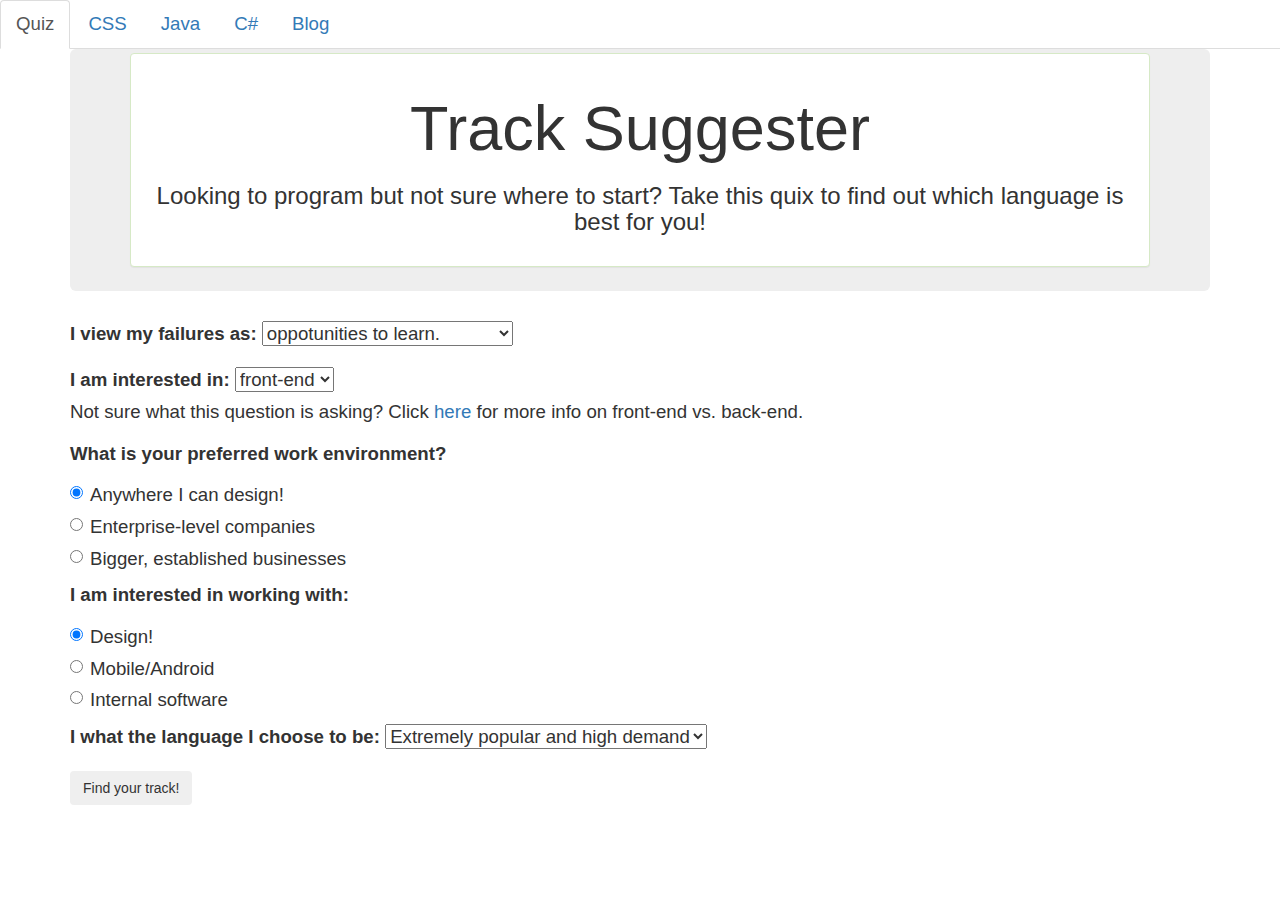
==== index.html @ 8e791da9 "add css, wells, jumbotron" ====
<html>
  <head>
    <link href="css/bootstrap.css" rel="stylesheet" type="text/css">
    <link href="css/styles.css" rel="stylesheet" type="text/css">
    <script src="js/jquery-3.2.1.js"></script>
    <script src="js/scripts.js"></script>
    <title>Track Suggester</title>
  </head>
  <body>
    <ul class="nav nav-tabs" id="topNav">
      <li role="presentation" class="active"><a href="#">Quiz</a></li>
      <li role="presentation" class="cssBtn"><a href="#">CSS</a></li>
      <li role="presentation" class="javaBtn"><a href="#">Java</a></li>
      <li role="presentation" class="cBtn"><a href="#">C#</a></li>
      <li role="presentation" class= "blogBtn"><a href="#">Blog</a></li>
    </ul>
    <div class="container">
      <div class="jumbotron">
        <div class="panel panel-success">
          <div class="row">
            <h1>Track Suggester</h1>
            <h3>Looking to program but not sure where to start? Take this quix to find out which language is best for you!</h3>
          </div>
        </div>
      </div>
      <form id="track">
        <div class="form-group">
          <label for="failure">I view my failures as:</label>
          <select id="failure">
            <option value="0">oppotunities to learn.</option>
            <option value="0">mistakes to be ashamed of.</option>
          </select>
        </div>
        <div class="form-group">
          <label for="development">I am interested in:</label>
          <select id="development">
            <option value="50">front-end</option>
            <option value="2">back-end</option>
          </select>
          <p>Not sure what this question is asking? Click <a href="https://www.coursereport.com/blog/front-end-development-vs-back-end-development-where-to-start">here</a> for more info on front-end vs. back-end.</p>
        </div>
        <div class="form-group" id="environment">
          <label>What is your preferred work environment?</label>
          <div class="radio">
           <label>
             <input type="radio" name="operator" value="0" checked>
             Anywhere I can design!
           </label>
         </div>
         <div class="radio">
           <label>
             <input type="radio" name="operator" value="2">
             Enterprise-level companies
           </label>
         </div>
         <div class="radio">
           <label>
             <input type="radio" name="operator" value="10">
             Bigger, established businesses
           </label>
         </div>
         <div class="form-group" id="goals">
           <label>I am interested in working with:</label>
           <div class="radio">
            <label>
              <input type="radio" name="operator1" value="0" checked>
              Design!
            </label>
          </div>
          <div class="radio">
            <label>
              <input type="radio" name="operator1" value="2">
              Mobile/Android
            </label>
          </div>
          <div class="radio">
            <label>
              <input type="radio" name="operator1" value="10">
              Internal software
            </label>
          </div>
          <div class="form-group">
            <label for="failure">I what the language I choose to be:</label>
            <select id="development">
              <option value="0">Extremely popular and high demand</option>
              <option value="0">Not sure</option>
            </select>
          </div>
        <button type="submit" class="btn">Find your track!</button>
      </form>
      <div id="yourTrack">
        <p>Your track is <span id="suggest"></span>! Click <a href="http://www.epicodus.com/">here</a> to view more about Epicodus</p>
      </div>
      <div id="cssInfo">
        <div class="col-md-12">
          <div class="well">
          <div class="panel-heading">
            <span class="wellTitle">Here is some information on CSS</span>
          </div>
            <div class="cssDescription">
              <p>CSS is the language for describing the presentation of Web pages, including colors, layout, fonts, and other stylistic choices. It allows one to adapt the presentation to different types of devices, such as large screens, small screens, and printers. HTML — used for building the structure of the page — and CSS — used for the visual layout — are the two basic languages involved in the building of web pages and web applications.</p>
            </div>
          </div>
      </div>
      </div>
      <div id="javaInfo">
        <div class="col-md-12">
          <div class="well">
            <div class="panel-heading">
              <span class="wellTitle">Here is some information on Java</span>
            </div>
            <div class="cssDescription">
              <p>CSS is the language for describing the presentation of Web pages, including colors, layout, fonts, and other stylistic choices. It allows one to adapt the presentation to different types of devices, such as large screens, small screens, and printers. HTML — used for building the structure of the page — and CSS — used for the visual layout — are the two basic languages involved in the building of web pages and web applications.</p>
            </div>
          </div>
        </div>
      </div>
      <div id="cInfo">
        <div class="col-md-12">
          <div class="well">
            <div class="panel-heading">
              <span class="wellTitle">Here is some information on C#</span>
            </div>
            <div class="cssDescription">
              <p>CSS is the language for describing the presentation of Web pages, including colors, layout, fonts, and other stylistic choices. It allows one to adapt the presentation to different types of devices, such as large screens, small screens, and printers. HTML — used for building the structure of the page — and CSS — used for the visual layout — are the two basic languages involved in the building of web pages and web applications.</p>
            </div>
          </div>
        </div>
      </div>
      <div id="blog">
        <div class= "col-md-12">
          <div class="panel panel-warning">
            <div class="panel-heading">
              <h3>Why I chose code school</h3>
            </div>
            <div class="panel-body">
              <p>Interesting things to think about before code school</p>
            </div>
          </div>
        </div>
        <div class= "col-md-12">
          <div class="panel panel-success">
            <div class="panel-heading">
              <h3>Things to think about before code school</h3>
            </div>
            <div class="panel-body">
              <p>Interesting things to think about before code school</p>
            </div>
          </div>
        </div>
      </div>
    </div>
  </body>
</html>
---- css/styles.css ----
#yourTrack {
  display: none;
  border: 6px solid grey;
  margin: 10px;
}

h1 {
  text-align: center;
}

h3 {
  text-align: center;
}

#cssInfo {
  display: none;
}

#javaInfo {
  display: none;
}

#cInfo {
  display: none;
}

#blog {
  display: none;
}

.jumbotron {
  padding: 4px;
}

.row {
  padding: 10px;
  margin: 10px;
}

body {
  font-size: 14pt;
}
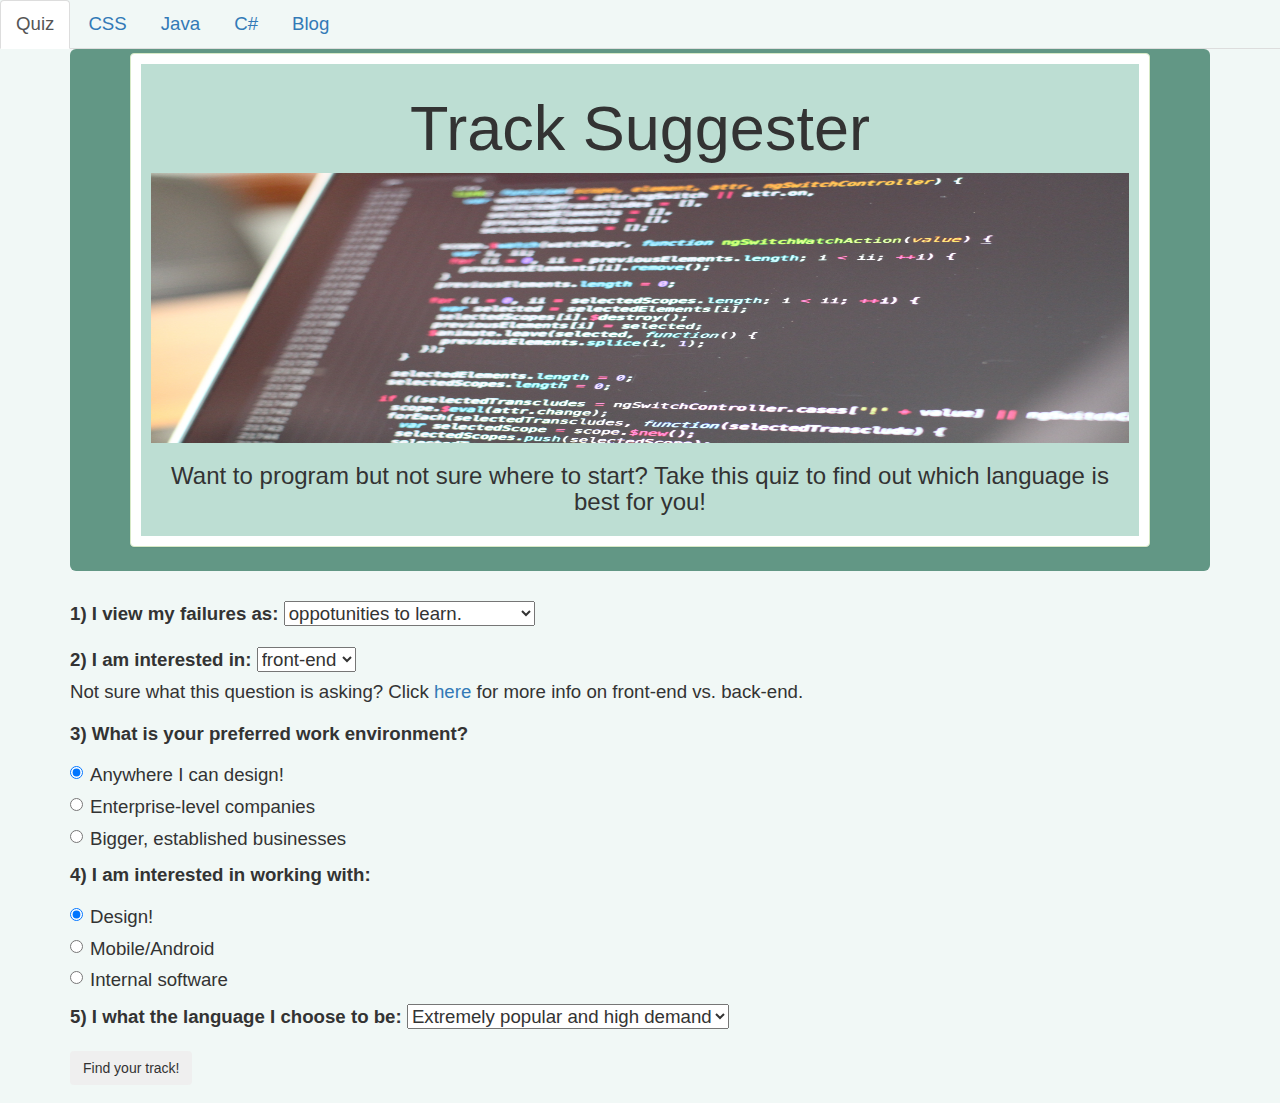
==== commit 0378ef47: "fix home button on navbar, adjust jumbotron, add background colors" ====
--- a/index.html
+++ b/index.html
@@ -17,22 +17,23 @@
     <div class="container">
       <div class="jumbotron">
         <div class="panel panel-success">
-          <div class="row">
+          <div class="top">
             <h1>Track Suggester</h1>
-            <h3>Looking to program but not sure where to start? Take this quix to find out which language is best for you!</h3>
+            <img src="image/code.jpg" alt="image written out code on computer">
+            <h3>Want to program but not sure where to start? Take this quiz to find out which language is best for you!</h3>
           </div>
         </div>
       </div>
       <form id="track">
         <div class="form-group">
-          <label for="failure">I view my failures as:</label>
+          <label for="failure">1) I view my failures as:</label>
           <select id="failure">
             <option value="0">oppotunities to learn.</option>
             <option value="0">mistakes to be ashamed of.</option>
           </select>
         </div>
         <div class="form-group">
-          <label for="development">I am interested in:</label>
+          <label for="development">2) I am interested in:</label>
           <select id="development">
             <option value="50">front-end</option>
             <option value="2">back-end</option>
@@ -40,7 +41,7 @@
           <p>Not sure what this question is asking? Click <a href="https://www.coursereport.com/blog/front-end-development-vs-back-end-development-where-to-start">here</a> for more info on front-end vs. back-end.</p>
         </div>
         <div class="form-group" id="environment">
-          <label>What is your preferred work environment?</label>
+          <label>3) What is your preferred work environment?</label>
           <div class="radio">
            <label>
              <input type="radio" name="operator" value="0" checked>
@@ -60,7 +61,7 @@
            </label>
          </div>
          <div class="form-group" id="goals">
-           <label>I am interested in working with:</label>
+           <label>4) I am interested in working with:</label>
            <div class="radio">
             <label>
               <input type="radio" name="operator1" value="0" checked>
@@ -80,7 +81,7 @@
             </label>
           </div>
           <div class="form-group">
-            <label for="failure">I what the language I choose to be:</label>
+            <label for="failure">5) I what the language I choose to be:</label>
             <select id="development">
               <option value="0">Extremely popular and high demand</option>
               <option value="0">Not sure</option>
@@ -109,8 +110,14 @@
             <div class="panel-heading">
               <span class="wellTitle">Here is some information on Java</span>
             </div>
-            <div class="cssDescription">
-              <p>CSS is the language for describing the presentation of Web pages, including colors, layout, fonts, and other stylistic choices. It allows one to adapt the presentation to different types of devices, such as large screens, small screens, and printers. HTML — used for building the structure of the page — and CSS — used for the visual layout — are the two basic languages involved in the building of web pages and web applications.</p>
+            <div class="javaDescription">
+              <p>Java is:</p>
+              <ul>
+                <li><em>Arguably</em> the most popular programming language today.</li>
+                <li>Used for everything from web applications to backend services to mobile applications to embedded systems.</li>
+                <li>Students who learn Java programming will be able to create dynamic web applications, and be able continue into our Android track.</li>
+                <li>Companies using Java who have hired Epicodus graduates include <strong>Nike</strong> and <strong>Thetus.</strong></li>
+              </ul>
             </div>
           </div>
         </div>
@@ -121,8 +128,14 @@
             <div class="panel-heading">
               <span class="wellTitle">Here is some information on C#</span>
             </div>
-            <div class="cssDescription">
-              <p>CSS is the language for describing the presentation of Web pages, including colors, layout, fonts, and other stylistic choices. It allows one to adapt the presentation to different types of devices, such as large screens, small screens, and printers. HTML — used for building the structure of the page — and CSS — used for the visual layout — are the two basic languages involved in the building of web pages and web applications.</p>
+            <div class="cDescription">
+              <p>C# is:</p>
+              <ol>
+                <li>Pronounced "C Sharp".</li>
+                <li>Most commonly used with the .NET framework</li>
+                <li>Students who are well-versed in C# programming can use it to create client applications, database applications, distributed components, and much more.</li>
+                <li>Companies using C# and .NET who have hired Epicodus graduates include <strong>Windsor</strong> and <strong>Incomm.</strong></li>
+              </ol>
             </div>
           </div>
         </div>
@@ -134,17 +147,27 @@
               <h3>Why I chose code school</h3>
             </div>
             <div class="panel-body">
-              <p>Interesting things to think about before code school</p>
+              <p>Choosing to go to code school can be a big step. It costs money and takes a lot of time. The opportunity cost of not working can be daunting but I chose code school because:</p>
+              <ul>
+                <li>I have always loved technology and design</li>
+                <li>I have always enjoyed making things</li>
+                <li>I enjoy making things that help others simply their life</li>
+                <li>I enjoy engaging and discussing problems with other developers</li>
+              </ul>
             </div>
           </div>
         </div>
         <div class= "col-md-12">
           <div class="panel panel-success">
             <div class="panel-heading">
-              <h3>Things to think about before code school</h3>
+              <h3>Questions to ask yourself before you start code school</h3>
             </div>
             <div class="panel-body">
-              <p>Interesting things to think about before code school</p>
+              <ul>
+                <li>Are mindsets malleable?</li>
+                <li>Can mindsets be taught?</li>
+                <li> Click <a href="https://www.learnhowtoprogram.com/intro-to-programming/getting-started-at-epicodus-64627971-b5be-49e7-a8d7-7ca55d0c9e88/growth-mindset">here</a> to learn more about Growth Mindsets.</li>
+              </ul>
             </div>
           </div>
         </div>
--- a/css/styles.css
+++ b/css/styles.css
@@ -30,13 +30,49 @@
 
 .jumbotron {
   padding: 4px;
+  background-color: #629785;
 }
 
-.row {
+.top {
   padding: 10px;
   margin: 10px;
+  background-color: #bdded3;
 }
 
 body {
   font-size: 14pt;
+  background-color: #f1f8f6
 }
+
+ul {
+  list-style: none;
+}
+
+ol {
+  list-style: none;
+}
+
+.wellTitle {
+  text-align: center;
+}
+
+.cssResult {
+  background-color: #e4f1ed;
+}
+
+.javaResult {
+  background-color: #d7ebe4;
+}
+
+.jorcResult {
+  background-color: #cae4db;
+}
+
+.cResult{
+  background-color: #bdded3;
+}
+
+img {
+  height : 30%;
+  width: 100%;
+}
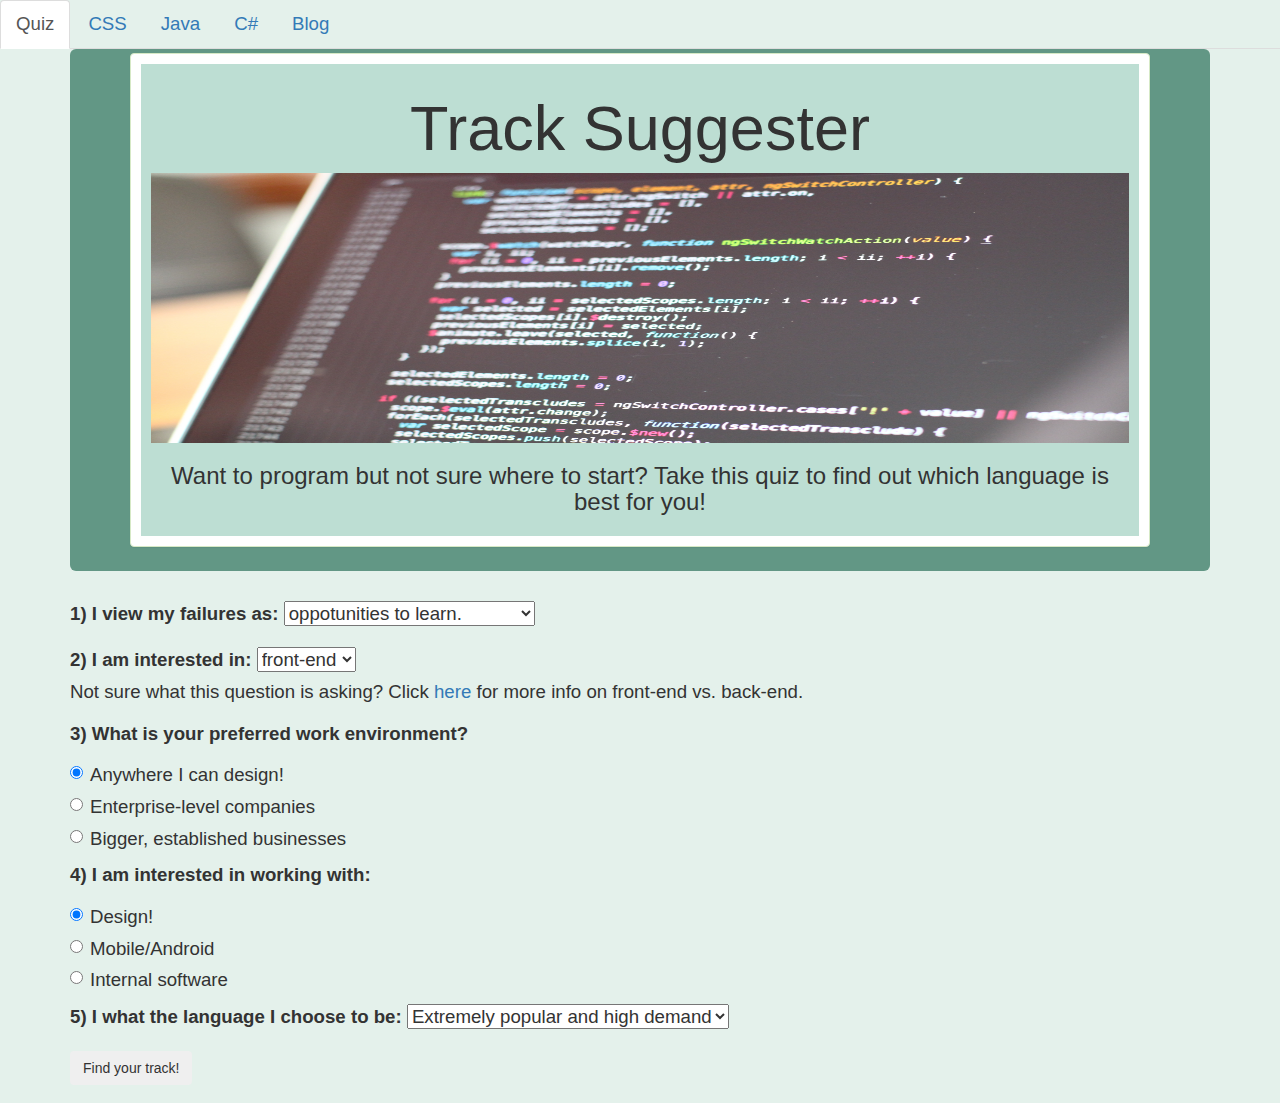
==== commit beabe168: "fix wording of questions" ====
--- a/index.html
+++ b/index.html
@@ -90,13 +90,13 @@
         <button type="submit" class="btn">Find your track!</button>
       </form>
       <div id="yourTrack">
-        <p>Your track is <span id="suggest"></span>! Click <a href="http://www.epicodus.com/">here</a> to view more about Epicodus</p>
+        <p></span>Your track is <span id="suggest"></span>! Click <a href="http://www.epicodus.com/">here</a> to view more about Epicodus</p>
       </div>
       <div id="cssInfo">
         <div class="col-md-12">
           <div class="well">
           <div class="panel-heading">
-            <span class="wellTitle">Here is some information on CSS</span>
+            <span class="wellTitle">What is CSS ?</span>
           </div>
             <div class="cssDescription">
               <p>CSS is the language for describing the presentation of Web pages, including colors, layout, fonts, and other stylistic choices. It allows one to adapt the presentation to different types of devices, such as large screens, small screens, and printers. HTML — used for building the structure of the page — and CSS — used for the visual layout — are the two basic languages involved in the building of web pages and web applications.</p>
@@ -108,10 +108,9 @@
         <div class="col-md-12">
           <div class="well">
             <div class="panel-heading">
-              <span class="wellTitle">Here is some information on Java</span>
+              <span class="wellTitle">Epicodus and Java</span>
             </div>
             <div class="javaDescription">
-              <p>Java is:</p>
               <ul>
                 <li><em>Arguably</em> the most popular programming language today.</li>
                 <li>Used for everything from web applications to backend services to mobile applications to embedded systems.</li>
--- a/css/styles.css
+++ b/css/styles.css
@@ -41,7 +41,8 @@
 
 body {
   font-size: 14pt;
-  background-color: #f1f8f6
+  background-color: #e4f1eb;
+
 }
 
 ul {
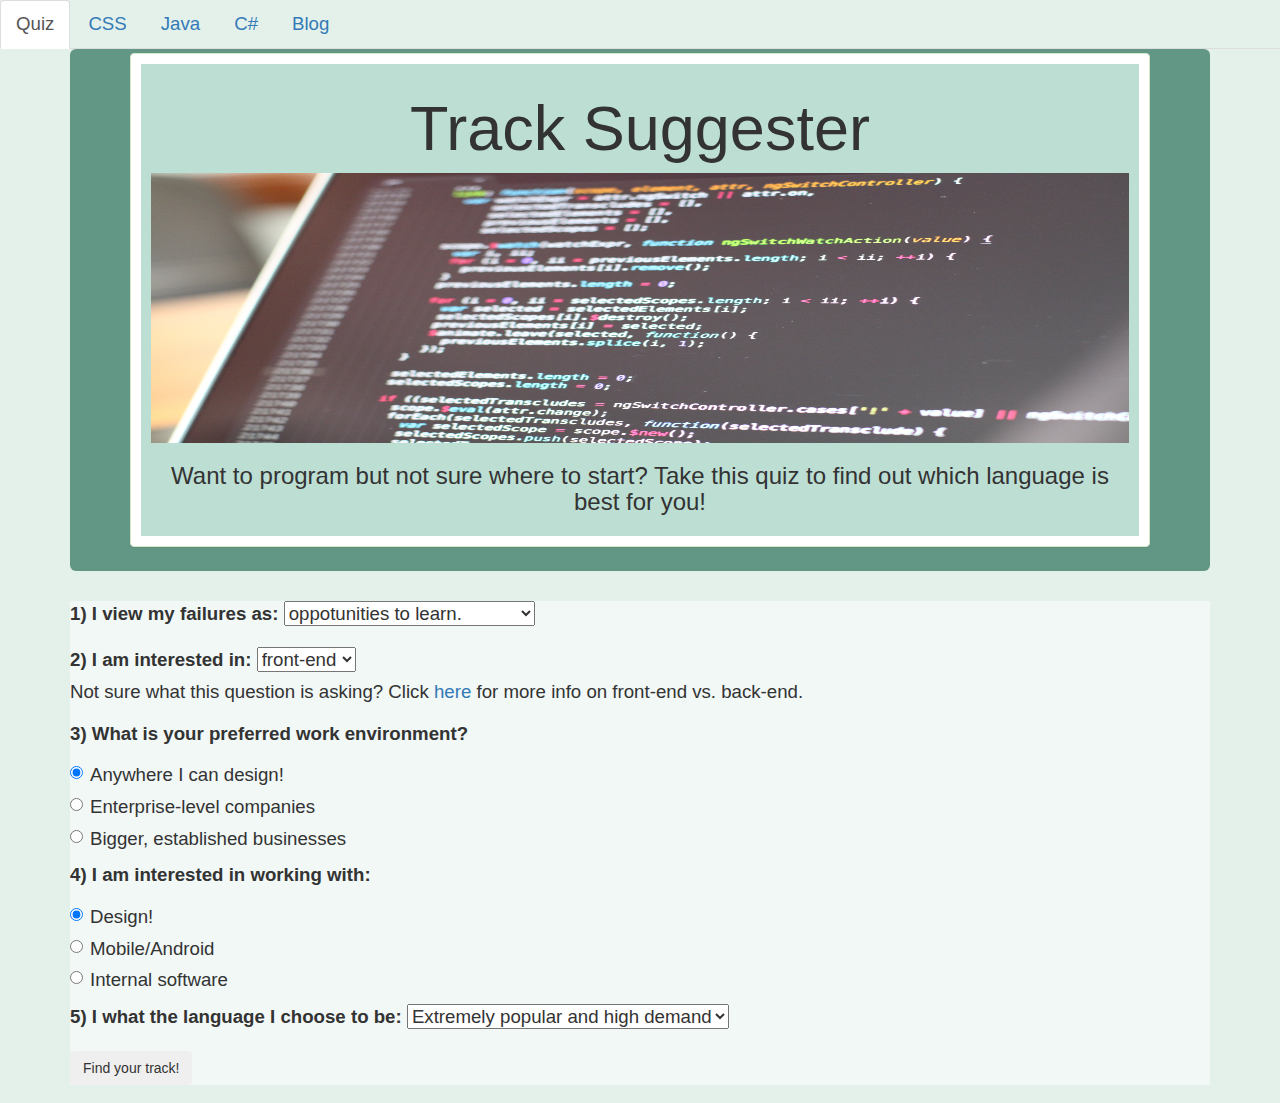
==== commit 43bc2ff3: "add margins" ====
--- a/index.html
+++ b/index.html
@@ -125,10 +125,9 @@
         <div class="col-md-12">
           <div class="well">
             <div class="panel-heading">
-              <span class="wellTitle">Here is some information on C#</span>
+              <span class="wellTitle">C# at Epicodus</span>
             </div>
             <div class="cDescription">
-              <p>C# is:</p>
               <ol>
                 <li>Pronounced "C Sharp".</li>
                 <li>Most commonly used with the .NET framework</li>
--- a/css/styles.css
+++ b/css/styles.css
@@ -14,18 +14,23 @@
 
 #cssInfo {
   display: none;
+  margin: 15px;
 }
 
 #javaInfo {
   display: none;
+  margin: 15px;
+
 }
 
 #cInfo {
   display: none;
+  margin: 15px;
 }
 
 #blog {
   display: none;
+  margin: 15px;
 }
 
 .jumbotron {
@@ -77,3 +82,7 @@
   height : 30%;
   width: 100%;
 }
+
+#track  {
+  background-color: #f1f8f6;
+}
